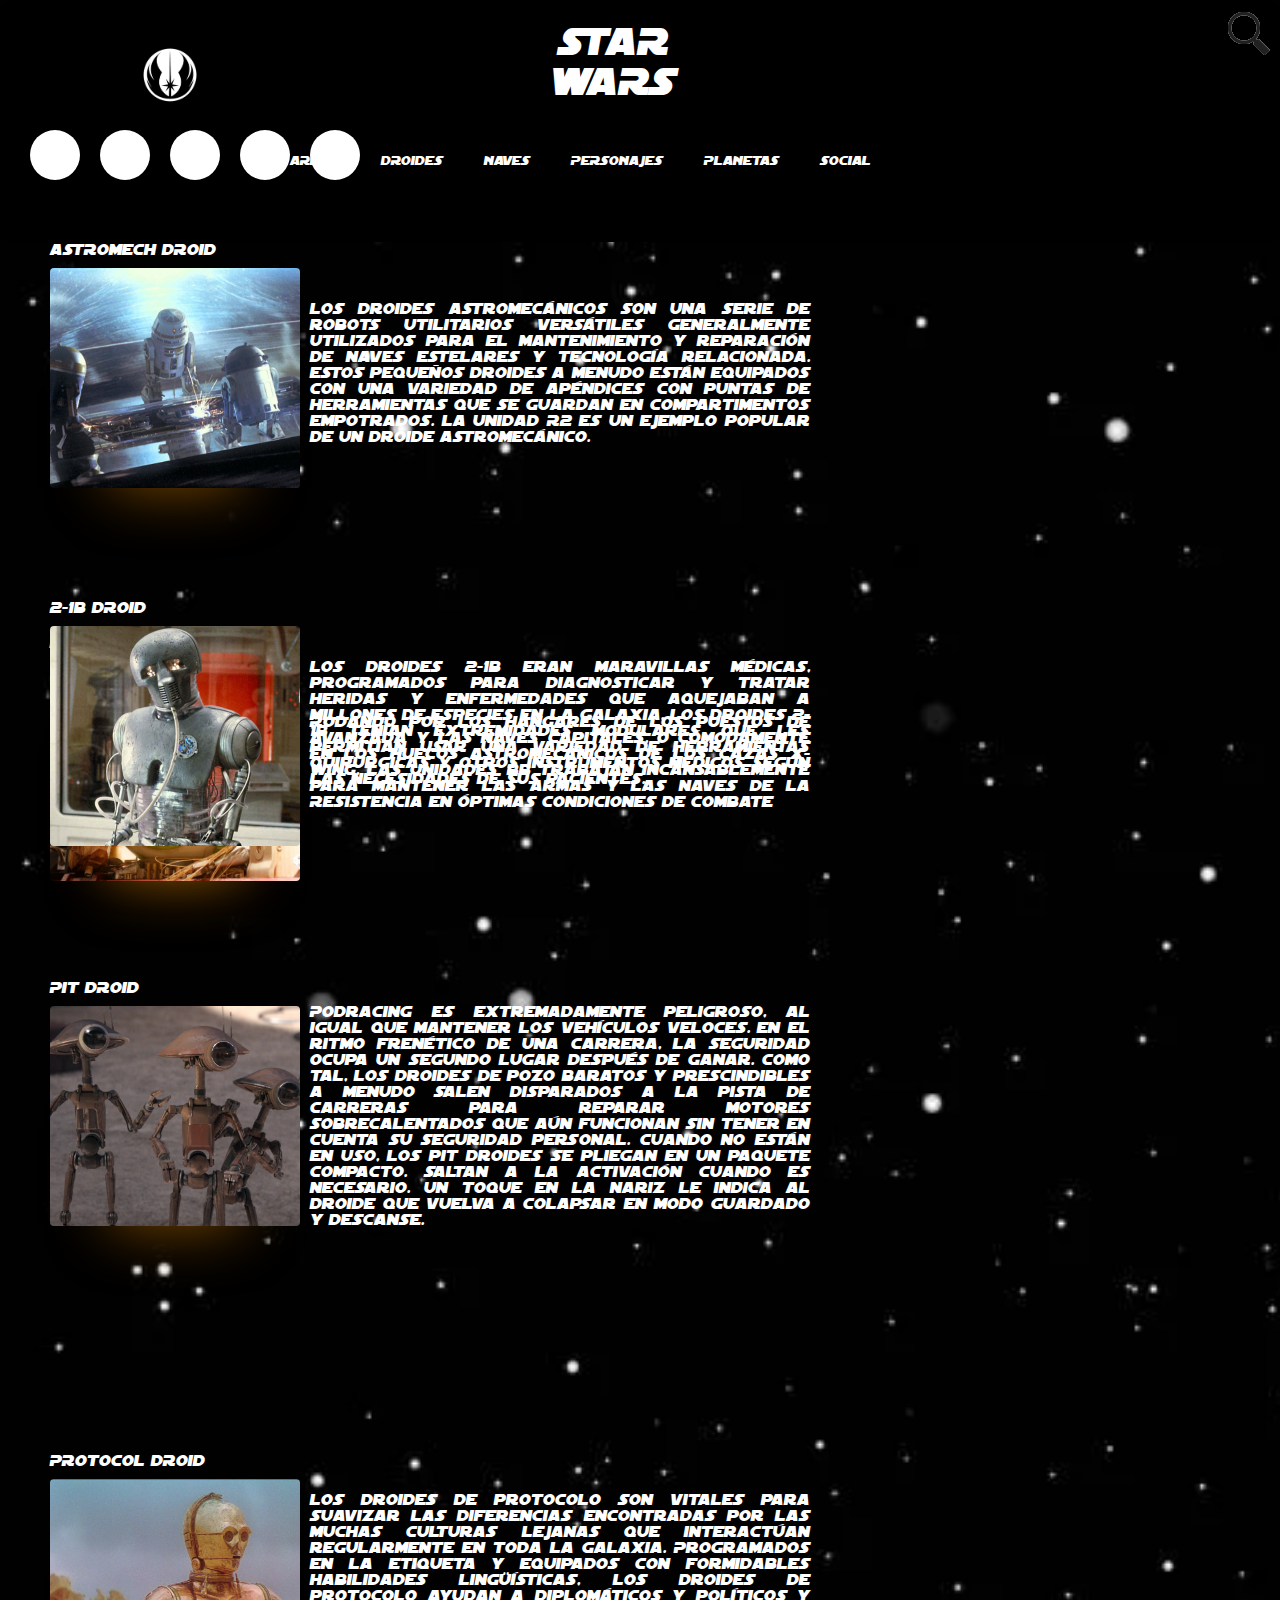
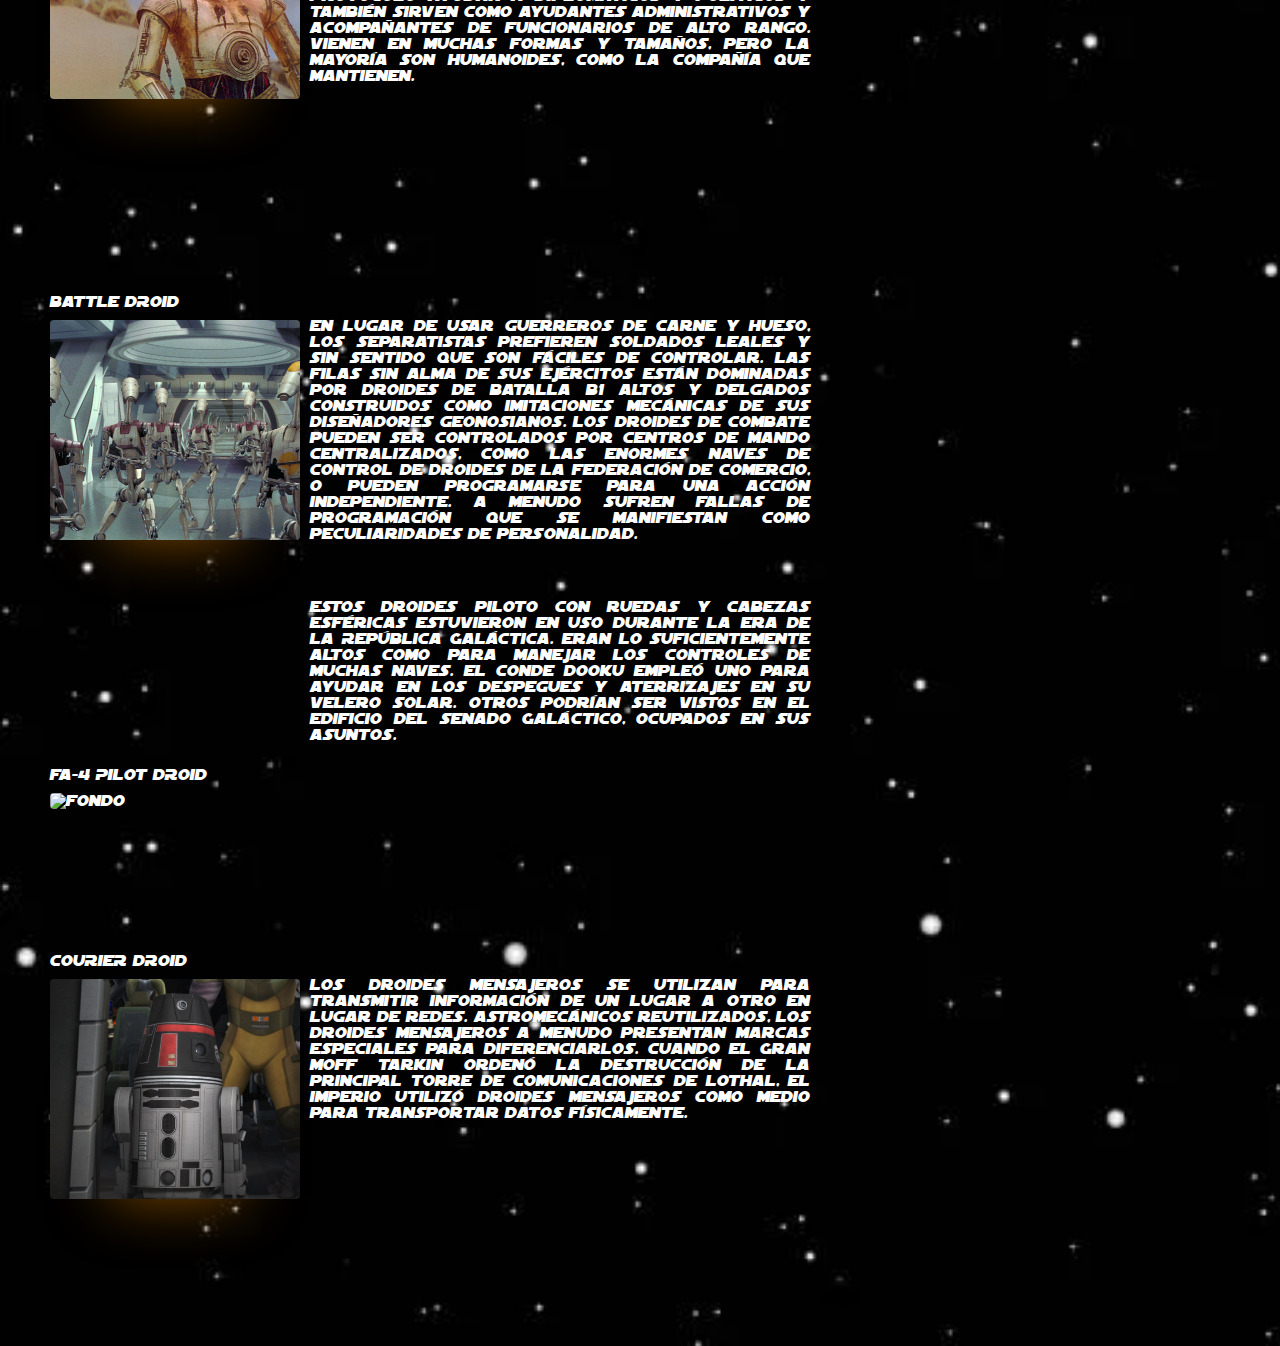
==== pages/droides.html @ 2b45bfe1 "pagina terminada" ====
<!DOCTYPE html>
<html lang="en">

<head>
  <meta charset="UTF-8" />
  <meta http-equiv="X-UA-Compatible" content="IE=edge" />
  <meta name="viewport" content="width=device-width, initial-scale=1.0" />
  <link rel="stylesheet" href="../style/droides.css" />
  <link rel="shortcut icon"
    href="https://abs.twimg.com/hashflags/DisneyPlus_MandalorianS3_Grogu_2023_NEW/DisneyPlus_MandalorianS3_Grogu_2023_NEW.png">
  <link rel="stylesheet" href="https://cdnjs.cloudflare.com/ajax/libs/animate.css/4.1.1/animate.min.css" />
  <link href='https://unpkg.com/boxicons@2.1.4/css/boxicons.min.css' rel='stylesheet'>
  <link rel="stylesheet" href="https://use.fontawesome.com/releases/v5.8.1/css/all.css"
    integrity="sha384-50oBUHEmvpQ+1lW4y57PTFmhCaXp0ML5d60M1M7uH2+nqUivzIebhndOJK28anvf" crossorigin="anonymous">
  <title>Principal</title>
  <script src="../js/buscador.js"></script>
</head>

<body class="bodymain_index">
  <!--CONTENEDOR PRINCIPAL NAV-->
  <div id="background_nav">
    <nav>
      <!--LOGO IZQUIERDA-->
      <a href="../pages/planetas.html" target="_blank">
        <label class="logo">
          <div id="logoimg"></div>
        </label></a>
      <!--DIV FIXED DEL NAV PRINCIPAL-->
      <div>
        <!--TITULO SW-->
        <label>
          <a href="../index.html">
            <h1 class="animate__animated animate__fadeIn h1titunav">
              <p class="cursor_hand">STAR</p>
              <p>WARS</p>
            </h1>
          </a>
        </label>
        <!--ICONOS SUPERIORES IZQUIERDA-->
        <label class="logo">
          <span class="wrapper">
            <a href="https://www.facebook.com/starwars.es/" target="_blank" rel="noopener noreferrer">
               <span class="icon facebook">
              <span class="tooltip">Facebook</span>
              <span><i class="fab fa-facebook-f"></i></span>
            </span>
          </a>
          <a href="https://twitter.com/starwars" target="_blank" rel="noopener noreferrer">
            <span class="icon twitter">
              <span class="tooltip">Twitter</span>
              <span><i class="fab fa-twitter"></i></span>
            </span>
          </a>
          <a href="https://www.instagram.com/starwars/?hl=es" target="_blank" rel="noopener noreferrer">
             <span class="icon instagram">
              <span class="tooltip">Instagram</span>
              <span><i class="fab fa-instagram"></i></span>
            </span>
          </a>
          <a href="https://github.com/lojnoe/EntornosWeb.git" target="_blank" rel="noopener noreferrer">
            <span class="icon github">
              <span class="tooltip">Github</span>
              <span><i class="fab fa-github"></i></span>
            </span>
          </a>
          <a href="https://www.youtube.com/@StarWarsEspana" target="_blank" rel="noopener noreferrer">
            <span class="icon youtube">
              <span class="tooltip">Youtube</span>
              <span><i class="fab fa-youtube"></i></span>
            </span>
          </a>
          </span>
        </label>
        <label>
          <!--buscador-->
          <div id="wrap">
            <form action="" autocomplete="on">
              <input id="search" name="search" type="text" placeholder="Buscar"><input id="search_submit"
                value="Rechercher" type="submit">
            </form>
          </div>
        </label>
        <!--ELEMENTOS DEL NAV-->
        <ul class=" navicons">
          <li><a href="armas.html">ARMAS</a></li>
          <li><a href="droides.html">DROIDES</a></li>
          <li><a href="naves.html">NAVES</a></li>
          <li><a href="personajes.html">PERSONAJES</a></li>
          <li><a href="planetas.html">PLANETAS</a></li>
          <li><a href="social.html">SOCIAL</a></li>
        </ul>
      </div>
    </nav>
  </div>
  <!--CARRUSEL DEL MAIN-->
  <main class="maincontainer">
    <div class="containerdroid1">
      <article class="articledroides">
        <h2 class="titulodroid">ASTROMECH DROID</h2>
        <div class="imagendroid">
          <img class="tamañoimagen" src="../img/astromechdroid.jpeg" alt="fondo">
          <img class="tamañoimagentransicion" src="../img/astro.png" alt="transicion">
        </div>
        <span class="textodroid">Los droides astromecánicos son una serie de robots utilitarios versátiles 
          generalmente utilizados para el mantenimiento y reparación de naves estelares y tecnología relacionada. 
          Estos pequeños droides a menudo están equipados con una variedad de apéndices con puntas de herramientas que 
          se guardan en compartimentos empotrados. La unidad R2 es un ejemplo popular de un droide astromecánico.</span>
      </article>
    </div>
    <div class="containerdroid2">
      <article class="articledroides">
        <h2 class="titulodroid">BB UNIT</h2>
        <div class="imagendroid">
          <img class="tamañoimagen" src="../img/bb.jpg" alt="fondo">
          <img class="tamañoimagen" src="../img/BB8.png" alt="transicion">
        </div>
        <span class="textodroid2">Rodando por los hangares de los puestos de avanzada y las naves capitales, o cómodamente 
          en los huecos astromecánicos de los cazas X-wing, las unidades BB trabajan incansablemente para mantener las armas 
          y las naves de la Resistencia en óptimas condiciones de combate</span>
      </article>
    </div>
    <div class="containerdroid2">
      <article class="articledroides">
        <h2 class="titulodroid">PIT DROID</h2>
        <div class="imagendroid">
          <img class="tamañoimagen" src="../img/pitDroid.jpeg" alt="fondo">
          <img class="tamañoimagen" src="../img/Pit_Droid.png" alt="transicion">
        </div>
        <span class="textodroid3">
          Podracing es extremadamente peligroso, al igual que mantener los vehículos veloces. En el ritmo frenético de una carrera,
          la seguridad ocupa un segundo lugar después de ganar. Como tal, los droides de pozo baratos y prescindibles a menudo salen
          disparados a la pista de carreras para reparar motores sobrecalentados que aún funcionan sin tener en cuenta su seguridad personal.
          Cuando no están en uso, los pit droides se pliegan en un paquete compacto. Saltan a la activación cuando es necesario. Un toque 
          en la nariz le indica al droide que vuelva a colapsar en modo guardado y descanse.</span>
      </article>
    </div>
    <div class="containerdroid1">
      <article class="articledroides">
        <h2 class="titulodroid">PROTOCOL DROID</h2>
        <div class="imagendroid">
          <img class="tamañoimagen" src="../img/protocol.jpeg" alt="fondo">
          <img class="tamañoimagen" src="../img/protocol.png" alt="transicion">
        </div>
        <span class="textodroid4">
          Los droides de protocolo son vitales para suavizar las diferencias encontradas por las muchas culturas lejanas que interactúan regularmente 
          en toda la galaxia. Programados en la etiqueta y equipados con formidables habilidades lingüísticas, los droides de protocolo ayudan a diplomáticos
           y políticos y también sirven como ayudantes administrativos y acompañantes de funcionarios de alto rango. Vienen en muchas formas y tamaños, pero 
           la mayoría son humanoides, como la compañía que mantienen.</span>
      </article>
    </div>
    
    <div class="containerdroid2">
      <article class="articledroides">
        <h2 class="titulodroid">BATTLE DROID</h2>
        <div class="imagendroid">
          <img class="tamañoimagen" src="../img/battledroid.jpeg" alt="fondo">
          <img class="tamañoimagen" src="../img/Battle_Droid.webp" alt="transicion">
        </div>
        <span class="textodroid3">
          En lugar de usar guerreros de carne y hueso, los Separatistas prefieren soldados leales y sin sentido que son fáciles de controlar. 
          Las filas sin alma de sus ejércitos están dominadas por droides de batalla B1 altos y delgados construidos como imitaciones mecánicas
          de sus diseñadores geonosianos. Los droides de combate pueden ser controlados por centros de mando centralizados, como las enormes naves
          de control de droides de la Federación de Comercio, o pueden programarse para una acción independiente. A menudo sufren fallas de programación
          que se manifiestan como peculiaridades de personalidad.</span>
      </article>
    </div>
    <div class="containerdroid11">
      <article class="articledroides">
        <h2 class="titulodroid">2-1B DROID</h2>
        <div class="imagendroid">
          <img class="tamañoimagen" src="../img/droid.jpeg" alt="fondo">
          <img class="tamañoimagen" src="../img/21BSurgicalDroid-SithSnapshot.webp" alt="transicion">
        </div>
        <span class="textodroid">
          Los droides 2-1B eran maravillas médicas, programados para diagnosticar y tratar heridas y enfermedades 
          que aquejaban a millones de especies en la galaxia. Los droides 2-1B tenían extremidades modulares que les 
          permitían usar una variedad de herramientas quirúrgicas y otros instrumentos médicos según las necesidades de sus pacientes..</span>
      </article>
    </div>
    <div class="containerdroid1">
      <article class="articledroides">
        <h2 class="titulodroid">FA-4 PILOT DROID</h2>
        <div class="imagendroid">
          <img class="tamañoimagen" src="../img/fa-4-pilot-droid_b24e3456.jpeg" alt="fondo">
          <img class="tamañoimagen" src="../img/FA4PilotDroid-NEGTD.webp" alt="transicion">
        </div>
        <span class="textodroid4">
          Estos droides piloto con ruedas y cabezas esféricas estuvieron en uso durante la era de la República Galáctica. Eran lo suficientemente
           altos como para manejar los controles de muchas naves. El conde Dooku empleó uno para ayudar en los despegues y aterrizajes en su velero
            solar. Otros podrían ser vistos en el edificio del Senado Galáctico, ocupados en sus asuntos.</span>
      </article>
    </div>

    <div class="containerdroid2">
      <article class="articledroides">
        <h2 class="titulodroid">COURIER DROID</h2>
        <div class="imagendroid">
          <img class="tamañoimagen" src="../img/image_416c6dc3.jpeg" alt="fondo">
          <img class="tamañoimagen" src="../img/Battle_Droid.webp" alt="transicion">
        </div>
        <span class="textodroid3">
          Los droides mensajeros se utilizan para transmitir información de un lugar a otro en lugar de redes. Astromecánicos reutilizados, 
          los droides mensajeros a menudo presentan marcas especiales para diferenciarlos. Cuando el Gran Moff Tarkin ordenó la destrucción 
          de la principal torre de comunicaciones de Lothal, el Imperio utilizó droides mensajeros como medio para transportar datos físicamente.</span>
      </article>
    </div>

  </main>

</body>

</html>
---- style/droides.css ----
* {
    cursor: url('../img/cursor.cur'), auto;
    vertical-align: baseline;
    font-weight: inherit;
    font-family: inherit;
    font-style: inherit;
    font-size: 100%;
    border: 0 none;
    outline: 0;
    padding: 0;
    margin: 0;
    text-decoration: none;
    list-style: none;
    box-sizing: border-box;

}

@font-face {

    font-family: 'STAR WARS';

    src: url("../Fonts/SF\ Distant\ Galaxy\ Outline.ttf");

}

@font-face {

    font-family: 'STAR WARS2';

    src: url("../Fonts/SF\ Distant\ Galaxy\ Italic.ttf");

}

@font-face {

    font-family: 'STAR WARS3';

    src: url("../Fonts/SF\ Distant\ Galaxy\ Symbols\ Italic.ttf");

}

body {
    background-image: url(../img/Sky-night-rotation-space-background.jpg);
    background-repeat: no-repeat;
    background-size: cover;

}

/*titulo index*/
.h1titu {
    font-family: 'STAR WARS';
    color: rgb(220, 184, 1);
    font-size: 150px;
    text-align: center;
    margin-top: 199px;
}

h1:hover {
    transition: all;
    color: rgb(197, 8, 8);
    text-decoration: none;
    transition-duration: .8s;
    -webkit-transition-duration: .8s;
    letter-spacing: 30px;

    /*PRUEBA PARA FONDO DETRAS DE LETRAS HOVER*/
    /* background-image: url("../img/maul.jpg");
    background-repeat: no-repeat;
    width: auto;*/
}

.introduccion_index {
    color: rgb(220, 184, 1);
    text-align: center;
    margin-left: 355px;
    font-family: 'STAR WARS2';
}

.introduccion_index:hover {
    color: rgb(197, 8, 8);
    transition-duration: .8s;
    transition: all;
    -webkit-transition-duration: .8s;
}

/*titulo index, se ha quitado la barra que genera un link*/
a {
    text-decoration: none;
}

/*titulo index margenes*/
p {
    margin: auto;
}

/*contenedor index*/
.container {
    margin: auto;
    max-width: 1200px;
}

/*articulos de planetas*/
.h1titupla {
    font-family: 'STAR WARS2';
    color: rgb(220, 184, 1);
    font-size: 100px;
    text-align: center;
    margin-top: 100px;
}

article {
    position: relative;
    width: 250px;
    transition: all .3s ease;
}

article img:first-child {
    box-shadow: 0 60px 60px -60px rgba(255, 149, 0, 0.5);
    border-radius: 4px;
    object-fit: cover;
    width: 100%;
}

article img:last-child {
    position: absolute;
    width: 200px;
    bottom: 0;
    left: 0;
    right: 0;
    margin: auto;
    transform: translateY(25%);
    transition: .3s ease;
    opacity: 0;
}

article:hover {
    transform: perspective(250px) rotateX(10deg) translateY(-5%) translateZ(0);
}

article::before {
    content: '';
    position: absolute;
    bottom: 0;
    height: 100%;
    width: 100%;
    background-image:
        linear-gradient(to bottom, transparent 10%,
            rgba(0, 0, 0, 0.5) 50%,
            rgba(0, 0, 0, 0)95%);
    opacity: 0;
    transition: all .3s ease;
}

article:hover::before {
    opacity: 1;
}

article:hover img:last-child {
    opacity: 1;
    transform: translateY(10%);
}

h4 {
    color: rgb(220, 184, 1);
    font-family: 'STAR WARS2';
    margin-left: 60px;
    letter-spacing: 2px;
}

.galacticletter {
    font-family: 'STAR WARS3';
    margin: auto 42px auto;
    color: crimson;
}

ul {
    color: rgb(220, 184, 1);
    font-family: 'STAR WARS2';
    font-size: 90%;
}

/*NAVBAR*/

#background_nav {
    display: block;
    text-align: center;
    background-color: #000000;
    border-radius: 12px;
    color: #d37a05;
    padding: 70px ;
    margin: auto;
    width: auto;
}

.h1titunav {
    font-family: 'STAR WARS2';
    color: rgb(255, 255, 255);
    font-size: 40px;
    margin: auto;
    position: absolute;
    top: -110px;
    left: -90px;
    display: block;
}

.h1titunav:hover {
    color: rgb(121, 28, 184);
    letter-spacing: 0px;
}

span>img {
    width: auto;
    height: auto;
}

.bodymain_index {
    font-family: 'STAR WARS2'
}

.navicons {
    background: #000000;
    height: 40px;
    width: auto;
    display: block;
}

/*logo*/
label.logo {
    position: absolute;
    left: 20px;
    top: 200px;
}

.cursor_hand {
    cursor: pointer;
}

#logoimg {
    background-image: url("../img/jedilogo.png");
    background-repeat: no-repeat;
    background-position: center;
    background-size: contain;
    height: 70px;
    width: 60px;
    position: absolute;
    top: -160px;
    left: 120px;
    display: block;
}

nav ul {
    margin-top: 62px;
    margin-right: 120px;
    cursor: pointer;

}

nav ul li {
    display: inline-block;
    line-height: 80px;
    margin: 0 5px;
    cursor: pointer;
}

nav ul li a {
    color: white;
    font-size: 13px;
    padding: 7px 13px;
    border-radius: 3px;
    cursor: pointer;
    position: relative;
    top: -12px
}

a.active,
a:hover {
    background-color: #ffffff;
    transition: .5s;
    color: #000000;
}

/*PROPIEDADES DE ICONOS SUPERIORES NAV*/

@import url("https://fonts.googleapis.com/css2?family=Poppins&display=swap");

* {
    margin: 0;
    padding: 0;
    box-sizing: border-box;
}

*:focus,
*:active {
    outline: none !important;
    -webkit-tap-highlight-color: transparent;
}

.wrapper {
    display: inline-flex;
    list-style: none;
}

.wrapper .icon {
    position: relative;
    top: -80px;
    background: #ffffff;
    border-radius: 50%;
    padding: 15px;
    margin: 10px;
    width: 50px;
    height: 50px;
    font-size: 18px;
    display: flex;
    justify-content: center;
    align-items: center;
    flex-direction: column;
    box-shadow: 0 10px 10px rgba(0, 0, 0, 0.1);
    cursor: pointer;
    transition: all 0.2s cubic-bezier(0.68, -0.55, 0.265, 1.55);
}

.wrapper .tooltip {
    position: absolute;
    top: 100px;
    font-size: 14px;
    background: #ffffff;
    color: #ffffff;
    padding: 5px 8px;
    border-radius: 5px;
    box-shadow: 0 10px 10px rgba(0, 0, 0, 0.1);
    opacity: 0;
    pointer-events: none;
    transition: all 0.3s cubic-bezier(0.68, -0.55, 0.265, 1.55);
}

.wrapper .tooltip::before {
    position: absolute;
    content: "";
    height: 8px;
    width: 8px;
    background: #ffffff;
    bottom: -3px;
    left: 50%;
    transform: translate(-50%) rotate(45deg);
    transition: all 0.3s cubic-bezier(0.68, -0.55, 0.265, 1.55);
}

.wrapper .icon:hover .tooltip {
    top: -45px;
    opacity: 1;
    visibility: visible;
    pointer-events: auto;
}

.wrapper .icon:hover span,
.wrapper .icon:hover .tooltip {
    text-shadow: 0px -1px 0px rgba(0, 0, 0, 0.1);
}

.wrapper .facebook:hover,
.wrapper .facebook:hover .tooltip,
.wrapper .facebook:hover .tooltip::before {
    background: #1877f2;
    color: #ffffff;
}

.wrapper .twitter:hover,
.wrapper .twitter:hover .tooltip,
.wrapper .twitter:hover .tooltip::before {
    background: #1da1f2;
    color: #ffffff;
}

.wrapper .instagram:hover,
.wrapper .instagram:hover .tooltip,
.wrapper .instagram:hover .tooltip::before {
    background: #e4405f;
    color: #ffffff;
}

.wrapper .github:hover,
.wrapper .github:hover .tooltip,
.wrapper .github:hover .tooltip::before {
    background: #333333;
    color: #ffffff;
}

.wrapper .youtube:hover,
.wrapper .youtube:hover .tooltip,
.wrapper .youtube:hover .tooltip::before {
    background: #cd201f;
    color: #ffffff;
}

/*esto alinea el titulo con los elementos del nav*/
div>label {
    position: absolute;
    top:auto;
    bottom: auto;
    left: auto;
    right: auto;

}

/*BUSCADOR*/
@import url("https://fonts.googleapis.com/css?family=Lato:100,300,400,700");
@import url("https://raw.github.com/FortAwesome/Font-Awesome/master/docs/assets/css/font-awesome.min.css");


#wrap {
    display: inline-block;
    position: absolute;
    left: 1000px;
    top: -120px;
    height: 60px;
    padding: 0;
}

input[type="text"] {
    height: 60px;
    font-size: 20px;
    display: inline-block;
    font-family: "Lato";
    font-weight: 100;
    border: none;
    outline: none;
    color: #ffffff;
    padding: 3px;
    padding-right: 60px;
    width: 0px;
    position: fixed;
    top: 0;
    right: 0;
    background: none;
    z-index: 3;
    transition: width .4s cubic-bezier(0.000, 0.795, 0.000, 1.000);
    cursor: pointer;
}

input[type="text"]:focus:hover {
    border-bottom: 1px solid #BBB;
}

input[type="text"]:focus {
    width: 400px;
    z-index: 1;
    border-bottom: 1px solid #BBB;
    cursor: text;
}

input[type="submit"] {
    height: 67px;
    width: 63px;
    display: inline-flex;
    color: red;
    background: url("[data-uri]") center center no-repeat;
    text-indent: -10000px;
    border: none;
    position: fixed;
    top: 0;
    right: 0;
    z-index: 2;
    cursor: pointer;
    opacity: 0.4;
    cursor: pointer;
    transition: opacity 0.4s ease;
}

input[type="submit"]:hover {
    opacity: 0.8;
  }
  
  /*--------------------------*/
  /*----- propiedades de tamaño -----*/
  /*--------------------------*/
  
  @media (max-width: 92px) {
      label.logo {
          padding-left: 10px;
      }
  
      nav ul li a {
          font-size: 11px;
      }
  }
  
  @media (max-width: 85px) {
      .checkbtn {
          display: block;
      }
  
      ul {
          position: fixed;
          width: 100%;
          height: 100vh;
          top: 80px;
          left: -100%;
          top: 80px;
          transition: all .5s;
          text-align: center;
          background-color: #2c3e50;
      }
  
      nav ul li {
          display: block;
          margin: 50px 0;
          line-height: 30px;
      }
  
      nav ul li a {
          font-size: 20px;
      }
  
      a:hover,
      a.active {
          background: none;
          color: #0082e6;
      }
  
      #check:checked~ul {
          left: 0;
      }
  }

  /*MAIN*/
  
  .maincontainer{
    width: auto;
    height: auto;
    display: block;
    margin: auto;
  }
  .carousel {
    display: block;
    position: relative;
    box-shadow: 0px 1px 6px rgba(0, 0, 0, 0.64);
    margin-top: 26px;
    
  }
  
  
  .carousel-inner {
    display: block;
    position: absolute;
    left: 15%;
    overflow: hidden;
    width: auto;
    border: 1px solid rgb(255, 255, 255);
    box-shadow: 12px 12px 12px rgba(255, 255, 255, 0.363);
  }
  
  .carousel-open:checked + .carousel-item {
    position: static;
    opacity: 100;
  }
  
  .carousel-item {
    position: absolute;
    opacity: 0;
    -webkit-transition: opacity 0.6s ease-out;
    transition: opacity 0.6s ease-out;
  }
  
  .carousel-item img {
    display: block;
    height: auto;
    max-width: 100%;
  }
  
  .carousel-control {
    background: rgba(0, 0, 0, 0.28);
    border-radius: 50%;
    color: #fff;
    cursor: pointer;
    display: none;
    font-size: 40px;
    height: 40px;
    line-height: 35px;
    position: absolute;
    top: 50%;
    -webkit-transform: translate(0, -50%);
    cursor: pointer;
    -ms-transform: translate(0, -50%);
    transform: translate(0, -50%);
    text-align: center;
    width: 40px;
    z-index: 10;
  }
  
  .carousel-control.prev {
    left: 2%;
  }
  
  .carousel-control.next {
    right: 2%;
  }
  
  .carousel-control:hover {
    background: rgba(0, 0, 0, 0.8);
    color: #aaaaaa;
  }
  
  #carousel-1:checked ~ .control-1,
  #carousel-2:checked ~ .control-2,
  #carousel-3:checked ~ .control-3 {
    display: block;
  }
  
  .carousel-indicators {
    list-style: none;
    margin: 0;
    padding: 0;
    position: absolute;
    bottom: 2%;
    left: 0;
    right: 0;
    text-align: center;
    z-index: 10;
  }
  
  .carousel-indicators li {
    display: inline-block;
    margin: 0 5px;
  }
  
  .carousel-bullet {
    color: #fff;
    cursor: pointer;
    display: block;
    font-size: 35px;
  }
  
  .carousel-bullet:hover {
    color: #aaaaaa;
  }
  
  #carousel-1:checked
    ~ .control-1
    ~ .carousel-indicators
    li:nth-child(1)
    .carousel-bullet,
  #carousel-2:checked
    ~ .control-2
    ~ .carousel-indicators
    li:nth-child(2)
    .carousel-bullet,
  #carousel-3:checked
    ~ .control-3
    ~ .carousel-indicators
    li:nth-child(3)
    .carousel-bullet {
    color: #428bca;
  }
  
  #title {
    width: 100%;
    position: absolute;
    padding: 0px;
    margin: 0px auto;
    text-align: center;
    font-size: 27px;
    color: rgba(255, 255, 255, 1);
    font-family: "Open Sans", sans-serif;
    z-index: 9999;
    text-shadow: 0px 1px 2px rgba(0, 0, 0, 0.33),
      -1px 0px 2px rgba(255, 255, 255, 0);
  }
  


/*ANIMACIONES DE ANIMACSS*/
.my-element {
    display: inline-block;
    animation: fade;
    /* referring directly to the animation's @keyframe declaration */
    animation-duration: 5s;
    /* don't forget to set a duration! */
}

.animate__animated.animate__fadeIn {
    --animate-duration: 5s;
}

/* This changes all the animations globally */
:root {
    --animate-duration: 800ms;
    --animate-delay: 0.9s;
}
.containerdroid1{
    margin-left:50px;
    margin-right:100px;
    width: 600px;
    color:white;
    float:left;
    text-align: left;
}
.containerdroid1{
    margin-left:50px;
    margin-right:200px;
    width: 600px;
    color:white;
    float:left;
    text-align: left;
}
.containerdroid11{
    position: absolute;
    top:600px;
    margin-left:50px;
    margin-right:200px;
    width: 600px;
    color:white;
    float:left;
    text-align: left;

}
.containerdroid2{
    margin-left:50px;
    margin-right:200px;
    width: 600px;
    color:white;
    float:left;
    text-align: left;
}

.tamañoimagen{
    width: 250px;
    height: 220px;
}

.textodroid{
    position: relative;
    top: -190px;
    right:-260px;
    display: block;
    width: 500px;
    text-align:justify;
}
.textodroid2{
    position: relative;
    top: -170px;
    right:-260px;
    display: block;
    width: 500px;
    text-align:justify;
}
.textodroid3{
    position: relative;
    top: -225px;
    right:-260px;
    display: block;
    width: 500px;
    text-align:justify;
}
.textodroid4{
    position: relative;
    top: -210px;
    right:-260px;
    display: block;
    width: 500px;
    text-align:justify;
}

.titulodroid{
    margin-bottom: 10px;
}
.imagendroid {
    position: relative;
    width: 250px;
    transition: all .3s ease;
}

.imagendroid img:first-child {
    box-shadow: 0 60px 60px -60px rgba(255, 149, 0, 0.5);
    border-radius: 4px;
    object-fit: cover;
    width: 100%;
}

.imagendroid img:last-child {
    position: absolute;
    width: 200px;
    bottom: 0;
    left: 0;
    right: 0;
    margin: auto;
    transform: translateY(25%);
    transition: .3s ease;
    opacity: 0;
}

.imagendroid:hover {
    transform: perspective(250px) rotateX(10deg) translateY(-5%) translateZ(0);
}

.imagendroid::before {
    content: '';
    position: absolute;
    bottom: 0;
    height: 100%;
    width: 100%;
    background-image:
        linear-gradient(to bottom, transparent 10%,
            rgba(0, 0, 0, 0.5) 50%,
            rgba(0, 0, 0, 0)95%);
    opacity: 0;
    transition: all .3s ease;
}

.imagendroid:hover::before {
    opacity: 1;
}

.imagendroid:hover img:last-child {
    opacity: 1;
    transform: translateY(10%);
}
label>span>a:hover{
    background-color: #00000000;
  }
  article>span:hover{
    color:yellow;
  }
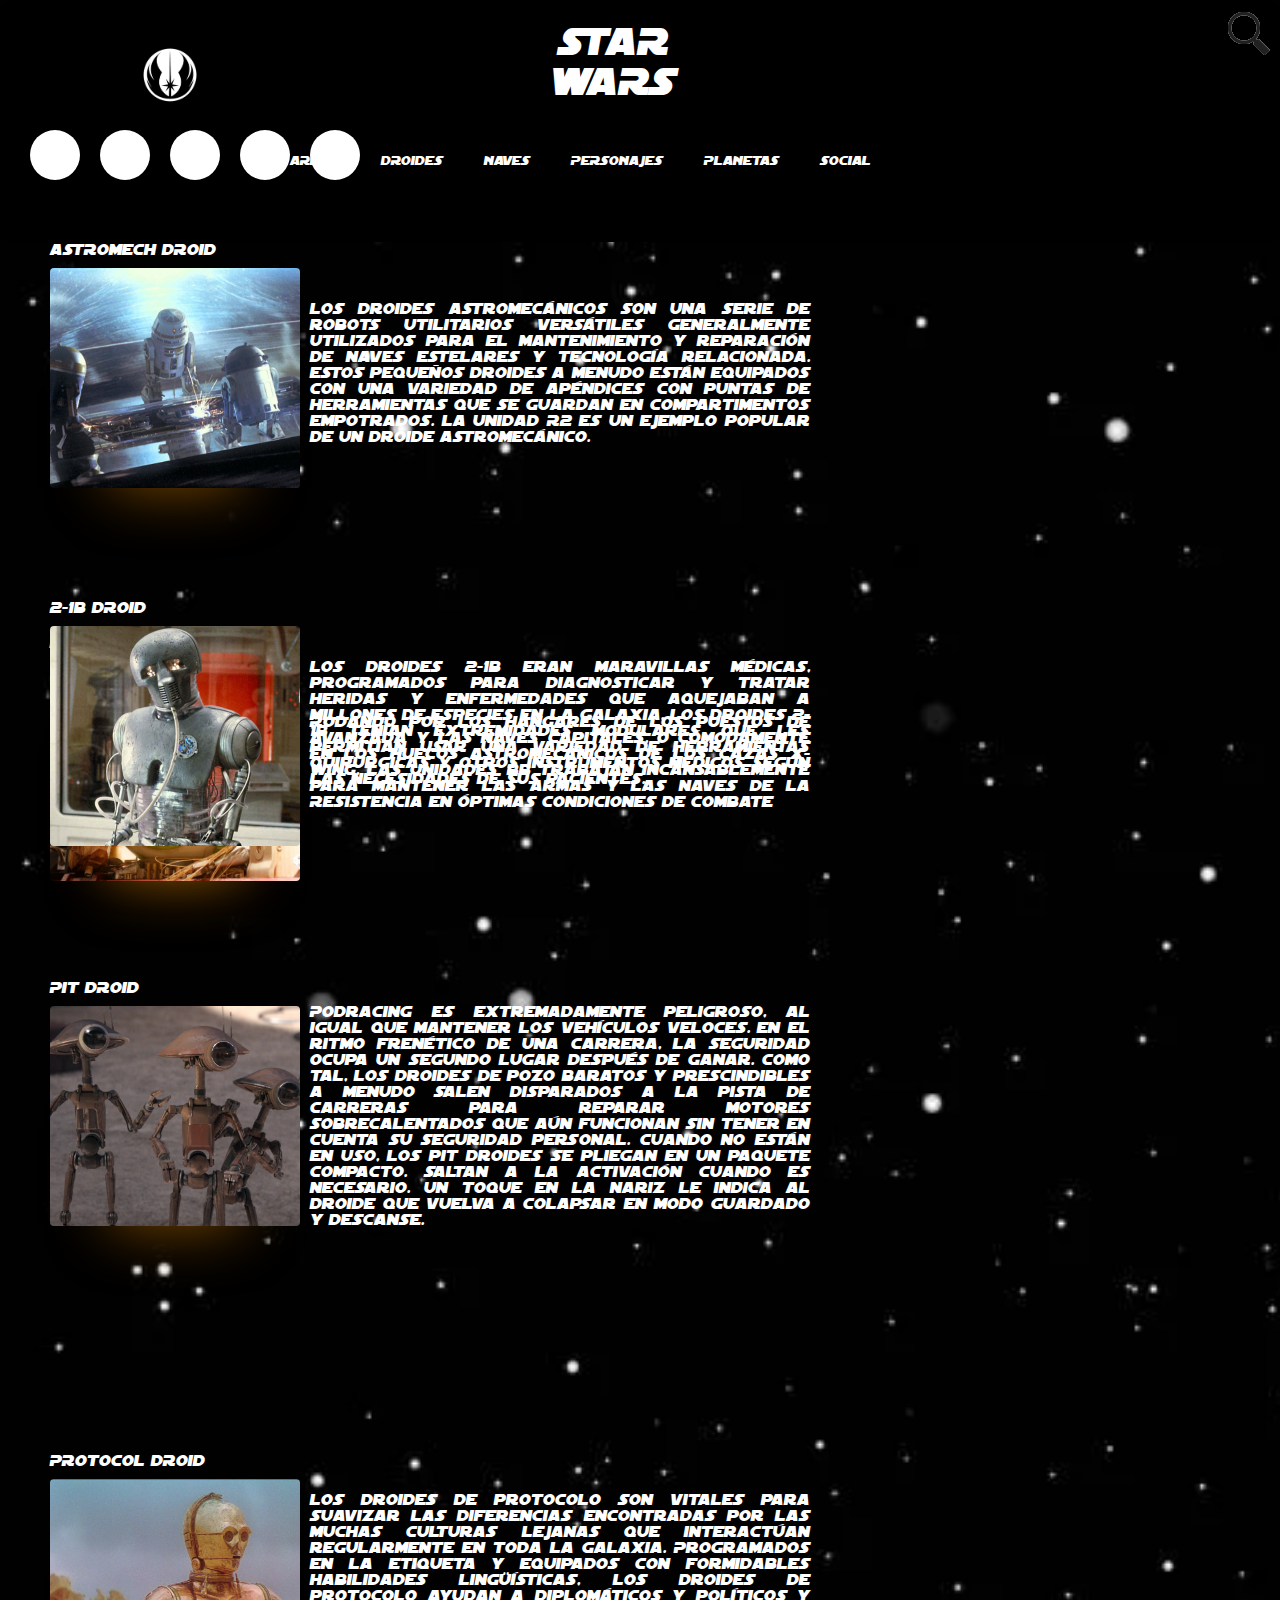
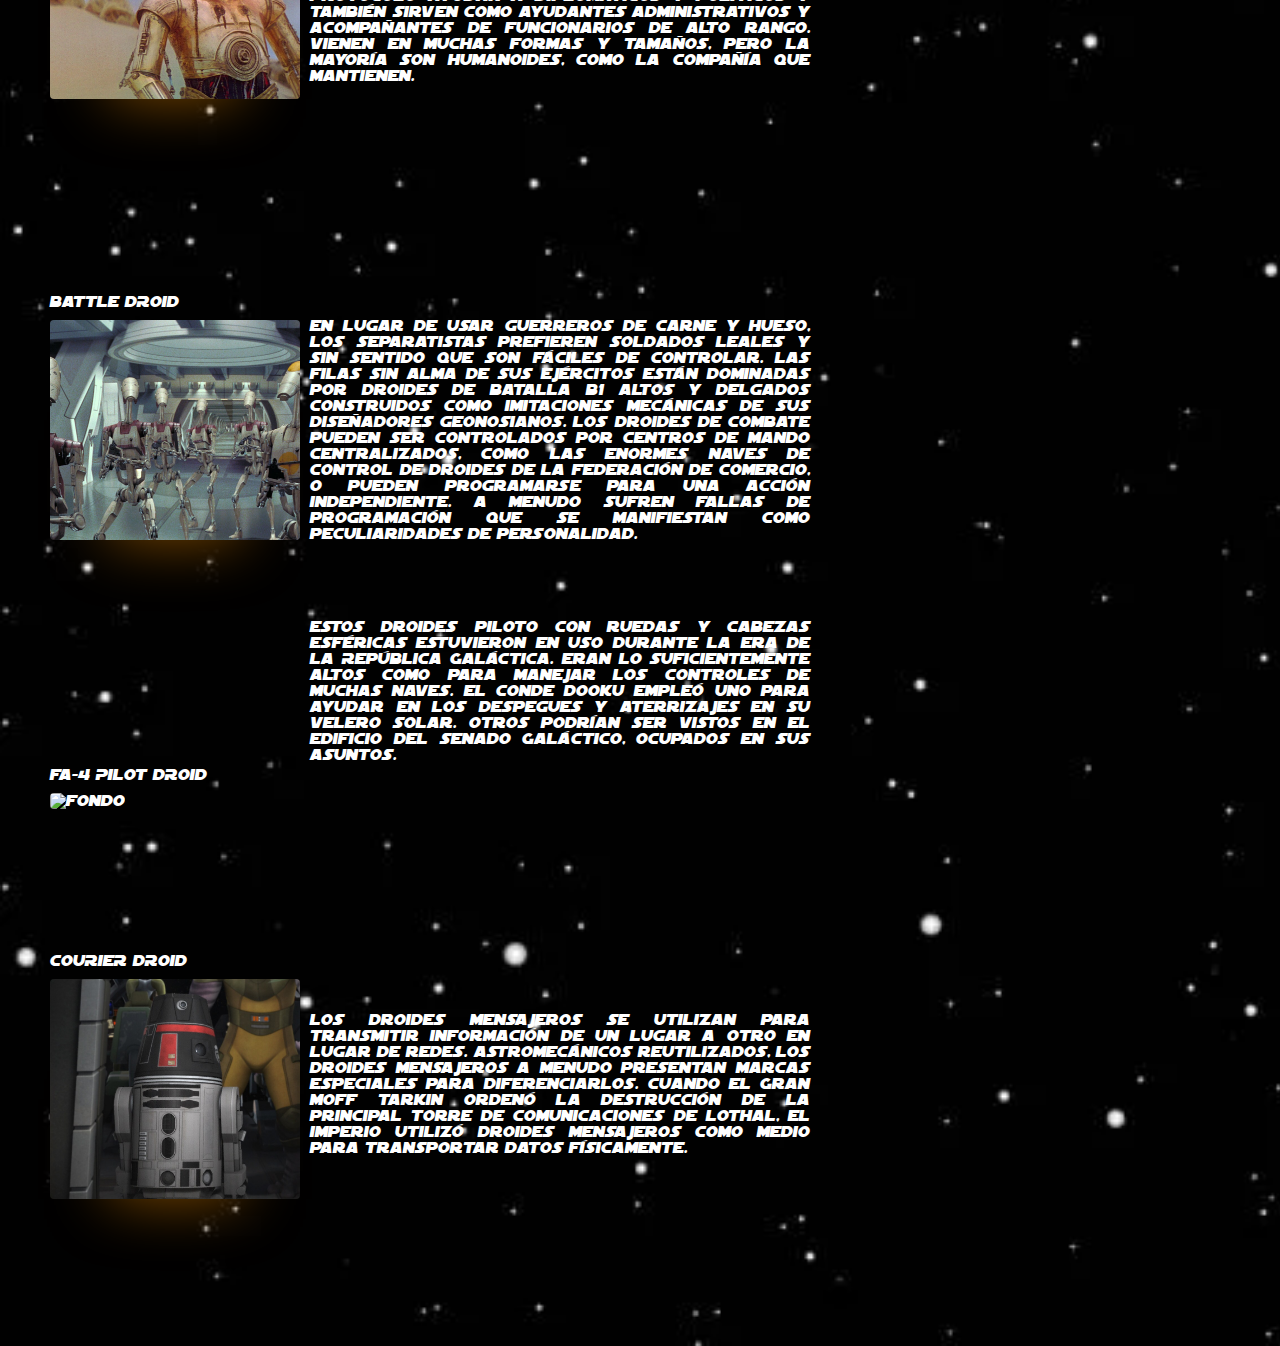
==== commit 7ecdcc66: "html" ====
--- a/pages/droides.html
+++ b/pages/droides.html
@@ -181,10 +181,10 @@
       <article class="articledroides">
         <h2 class="titulodroid">FA-4 PILOT DROID</h2>
         <div class="imagendroid">
-          <img class="tamañoimagen" src="../img/fa-4-pilot-droid_b24e3456.jpeg" alt="fondo">
+          <img class="tamañoimagen" src="../img/fa-4-pilot-droid.jpeg" alt="fondo">
           <img class="tamañoimagen" src="../img/FA4PilotDroid-NEGTD.webp" alt="transicion">
         </div>
-        <span class="textodroid4">
+        <span class="textodroid">
           Estos droides piloto con ruedas y cabezas esféricas estuvieron en uso durante la era de la República Galáctica. Eran lo suficientemente
            altos como para manejar los controles de muchas naves. El conde Dooku empleó uno para ayudar en los despegues y aterrizajes en su velero
             solar. Otros podrían ser vistos en el edificio del Senado Galáctico, ocupados en sus asuntos.</span>
@@ -196,9 +196,9 @@
         <h2 class="titulodroid">COURIER DROID</h2>
         <div class="imagendroid">
           <img class="tamañoimagen" src="../img/image_416c6dc3.jpeg" alt="fondo">
-          <img class="tamañoimagen" src="../img/Battle_Droid.webp" alt="transicion">
-        </div>
-        <span class="textodroid3">
+          <img class="tamañoimagen" src="../img/4830-1611134323-1240537577.webp" alt="transicion">
+        </div>
+        <span class="textodroid">
           Los droides mensajeros se utilizan para transmitir información de un lugar a otro en lugar de redes. Astromecánicos reutilizados, 
           los droides mensajeros a menudo presentan marcas especiales para diferenciarlos. Cuando el Gran Moff Tarkin ordenó la destrucción 
           de la principal torre de comunicaciones de Lothal, el Imperio utilizó droides mensajeros como medio para transportar datos físicamente.</span>
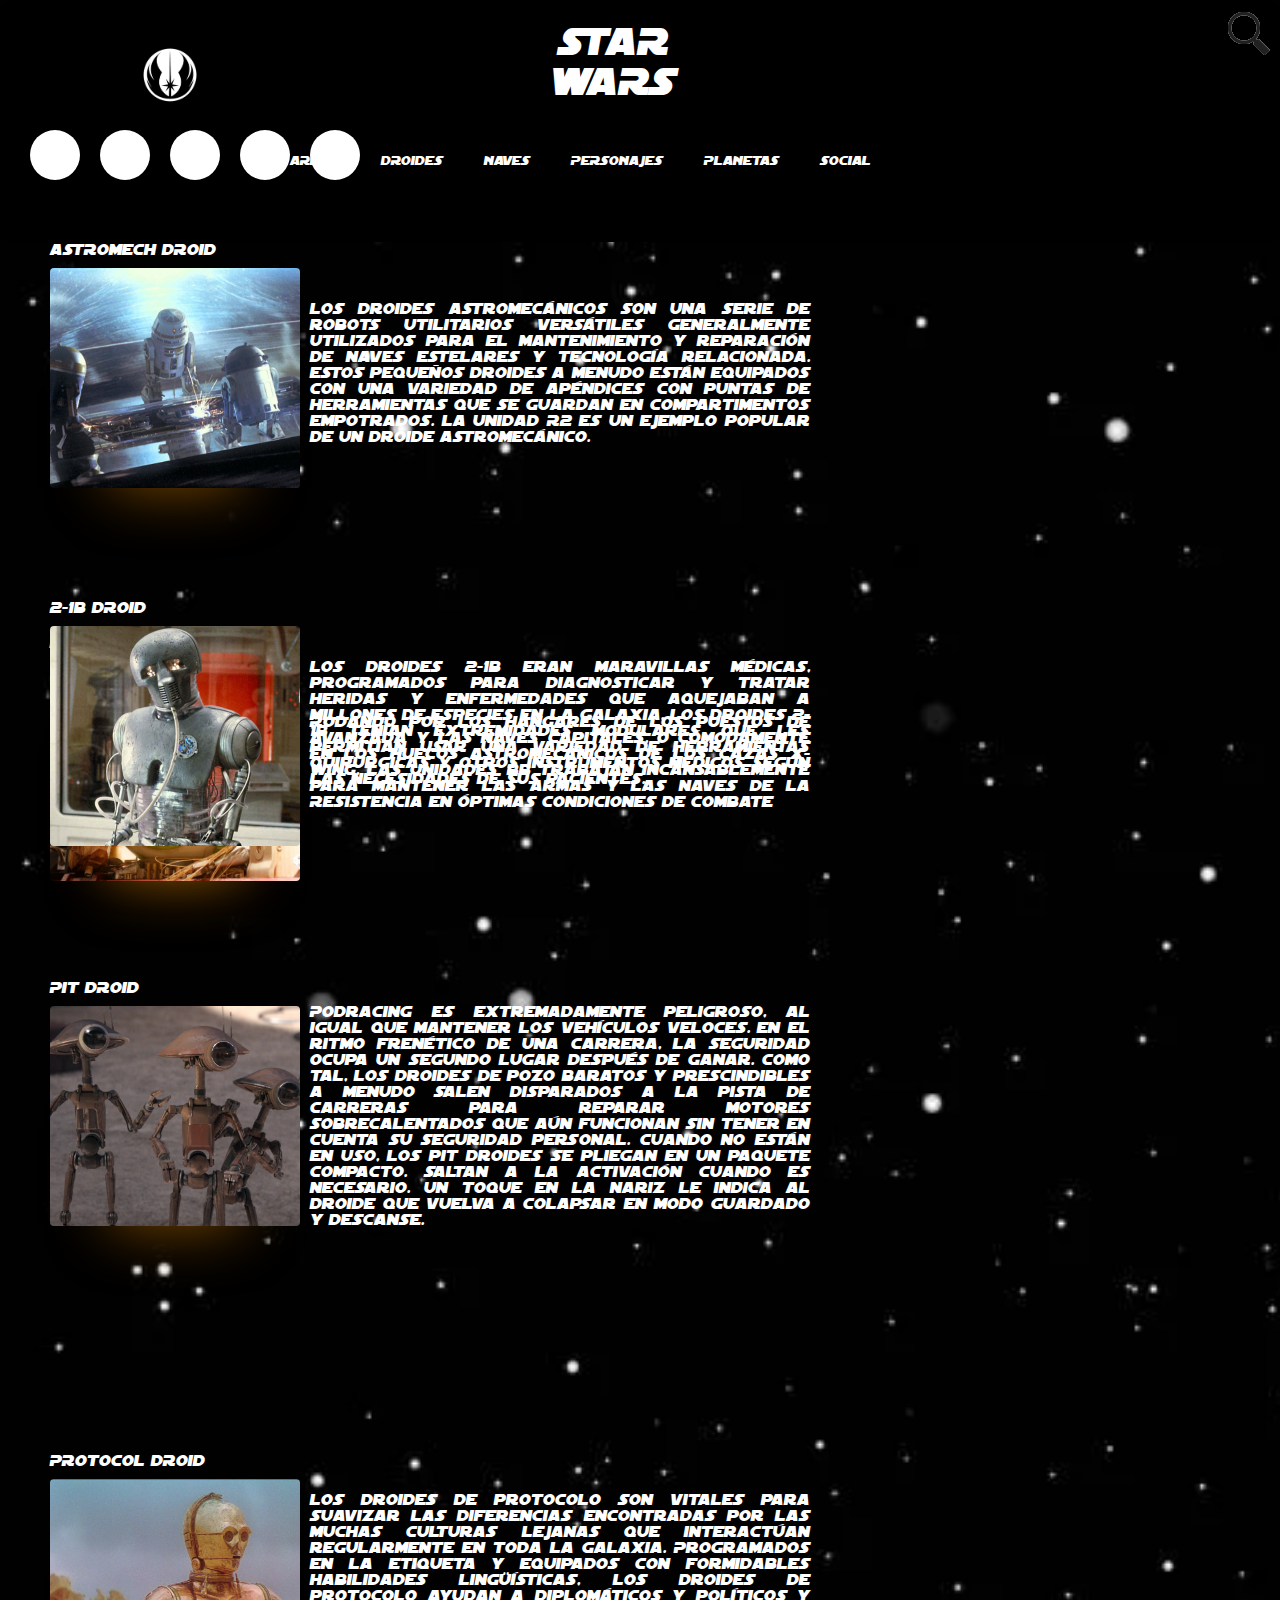
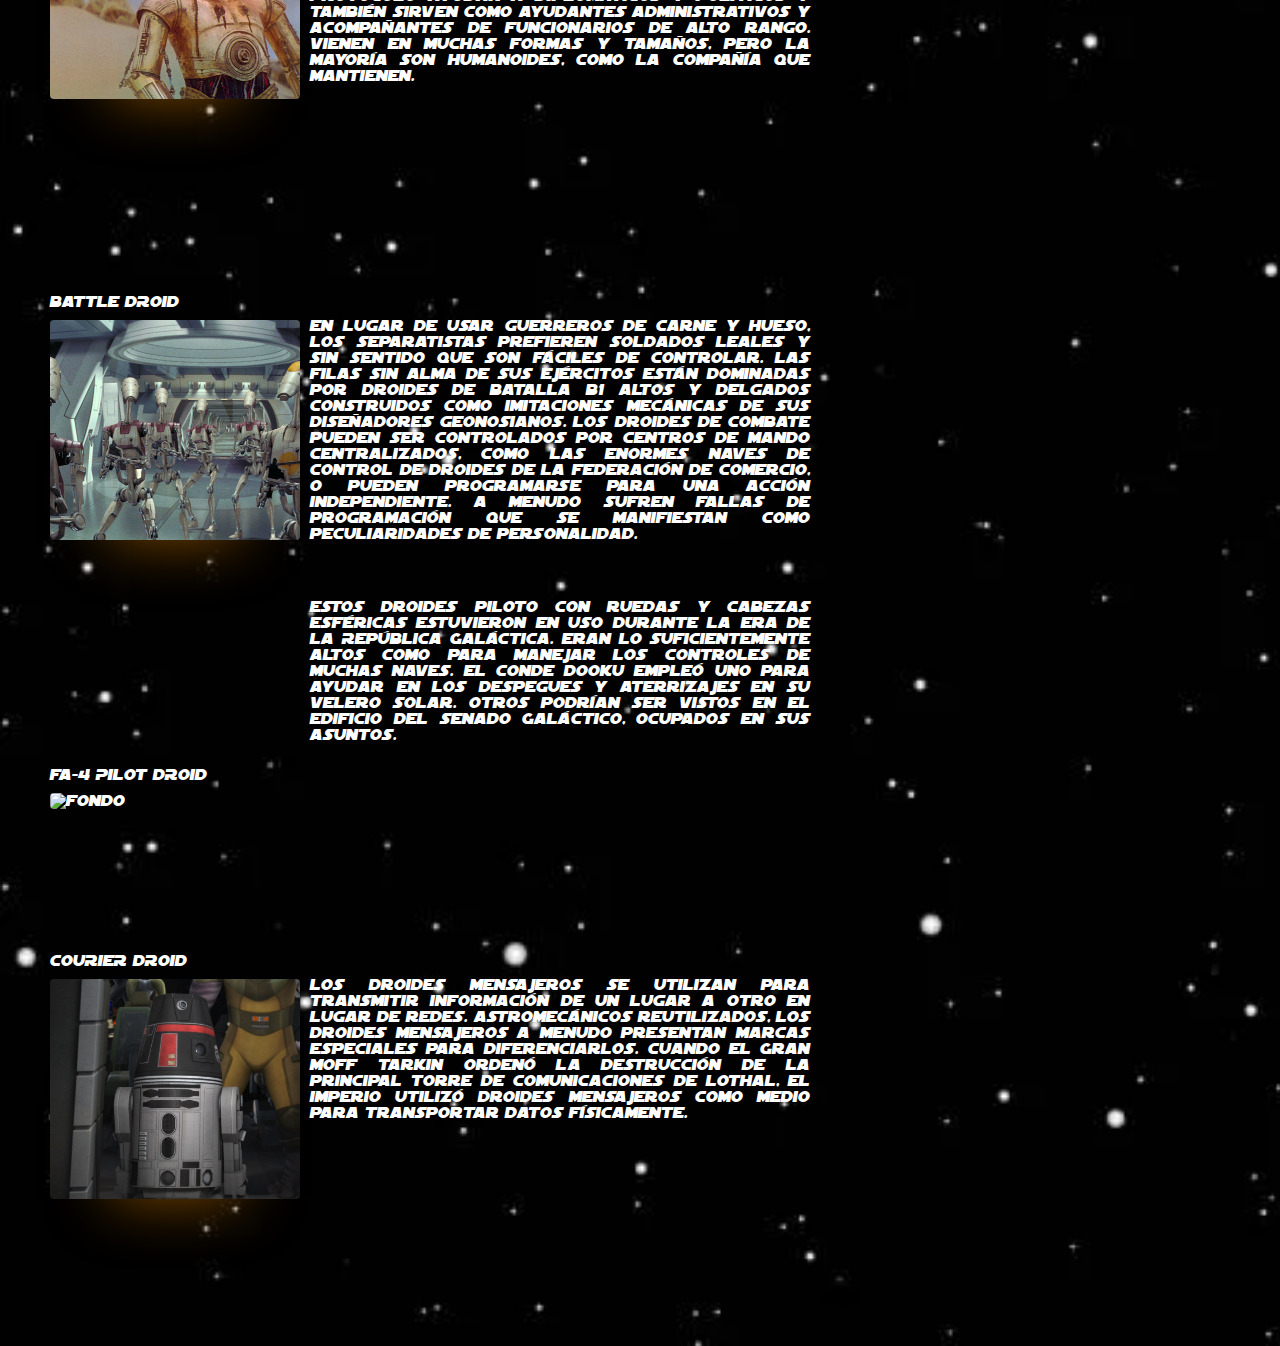
==== commit 28f226ca: "Merge branch 'naves'" ====
--- a/pages/droides.html
+++ b/pages/droides.html
@@ -181,10 +181,10 @@
       <article class="articledroides">
         <h2 class="titulodroid">FA-4 PILOT DROID</h2>
         <div class="imagendroid">
-          <img class="tamañoimagen" src="../img/fa-4-pilot-droid.jpeg" alt="fondo">
+          <img class="tamañoimagen" src="../img/fa-4-pilot-droid_b24e3456.jpeg" alt="fondo">
           <img class="tamañoimagen" src="../img/FA4PilotDroid-NEGTD.webp" alt="transicion">
         </div>
-        <span class="textodroid">
+        <span class="textodroid4">
           Estos droides piloto con ruedas y cabezas esféricas estuvieron en uso durante la era de la República Galáctica. Eran lo suficientemente
            altos como para manejar los controles de muchas naves. El conde Dooku empleó uno para ayudar en los despegues y aterrizajes en su velero
             solar. Otros podrían ser vistos en el edificio del Senado Galáctico, ocupados en sus asuntos.</span>
@@ -196,9 +196,9 @@
         <h2 class="titulodroid">COURIER DROID</h2>
         <div class="imagendroid">
           <img class="tamañoimagen" src="../img/image_416c6dc3.jpeg" alt="fondo">
-          <img class="tamañoimagen" src="../img/4830-1611134323-1240537577.webp" alt="transicion">
-        </div>
-        <span class="textodroid">
+          <img class="tamañoimagen" src="../img/Battle_Droid.webp" alt="transicion">
+        </div>
+        <span class="textodroid3">
           Los droides mensajeros se utilizan para transmitir información de un lugar a otro en lugar de redes. Astromecánicos reutilizados, 
           los droides mensajeros a menudo presentan marcas especiales para diferenciarlos. Cuando el Gran Moff Tarkin ordenó la destrucción 
           de la principal torre de comunicaciones de Lothal, el Imperio utilizó droides mensajeros como medio para transportar datos físicamente.</span>
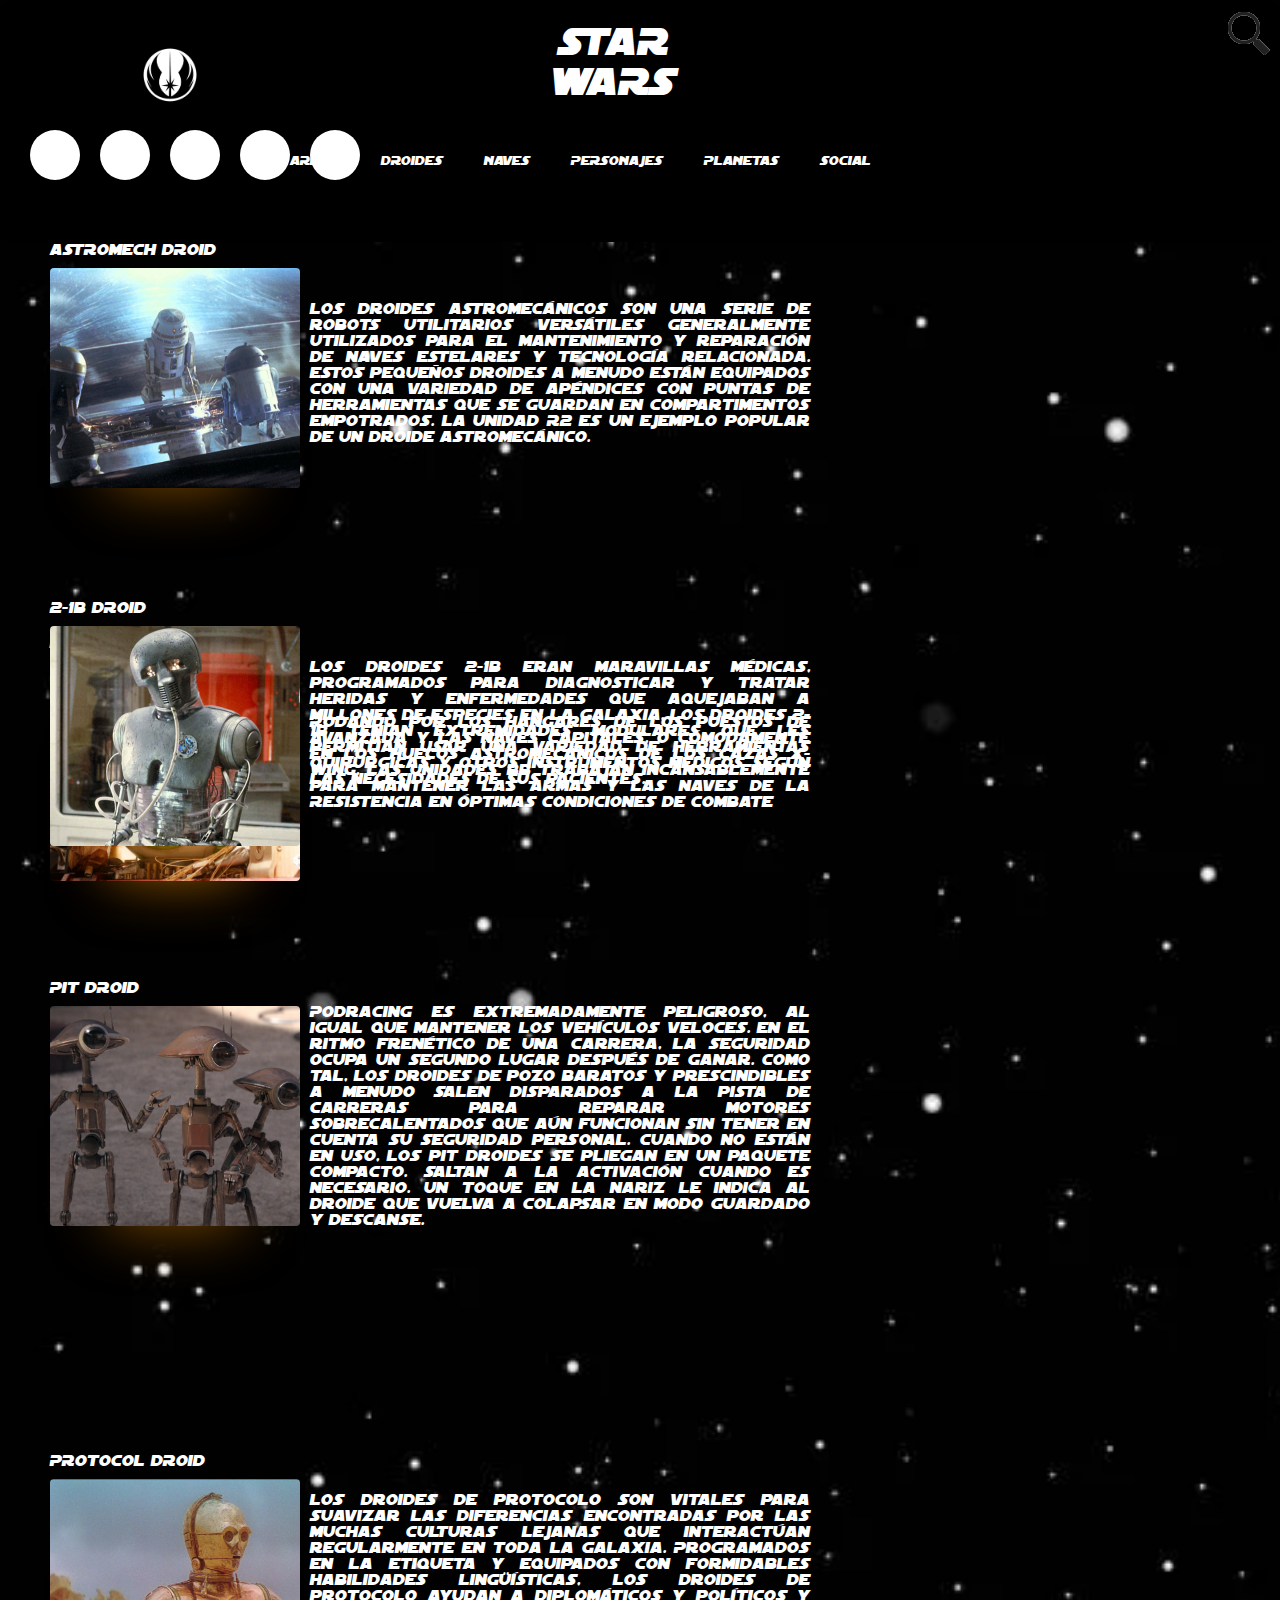
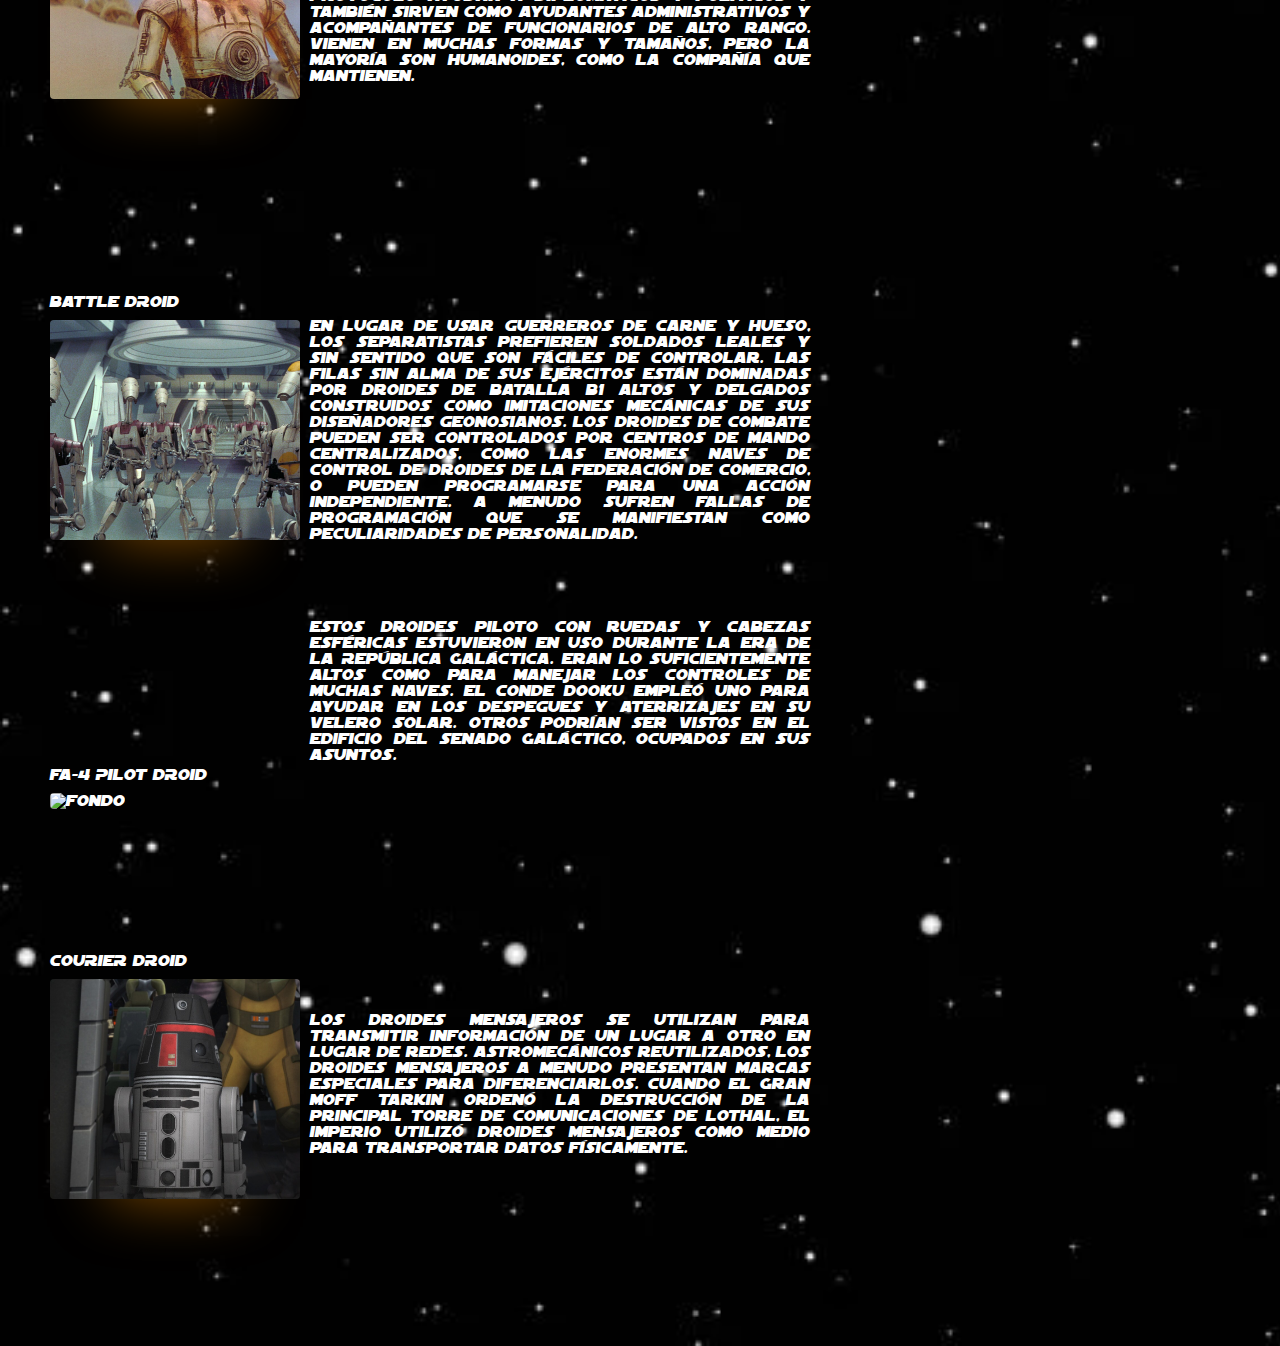
==== commit 285640e8: "solucionado" ====
--- a/pages/droides.html
+++ b/pages/droides.html
@@ -181,10 +181,10 @@
       <article class="articledroides">
         <h2 class="titulodroid">FA-4 PILOT DROID</h2>
         <div class="imagendroid">
-          <img class="tamañoimagen" src="../img/fa-4-pilot-droid_b24e3456.jpeg" alt="fondo">
+          <img class="tamañoimagen" src="../img/fa-4-pilot-droid.jpeg" alt="fondo">
           <img class="tamañoimagen" src="../img/FA4PilotDroid-NEGTD.webp" alt="transicion">
         </div>
-        <span class="textodroid4">
+        <span class="textodroid">
           Estos droides piloto con ruedas y cabezas esféricas estuvieron en uso durante la era de la República Galáctica. Eran lo suficientemente
            altos como para manejar los controles de muchas naves. El conde Dooku empleó uno para ayudar en los despegues y aterrizajes en su velero
             solar. Otros podrían ser vistos en el edificio del Senado Galáctico, ocupados en sus asuntos.</span>
@@ -196,9 +196,9 @@
         <h2 class="titulodroid">COURIER DROID</h2>
         <div class="imagendroid">
           <img class="tamañoimagen" src="../img/image_416c6dc3.jpeg" alt="fondo">
-          <img class="tamañoimagen" src="../img/Battle_Droid.webp" alt="transicion">
-        </div>
-        <span class="textodroid3">
+          <img class="tamañoimagen" src="../img/4830-1611134323-1240537577.webp" alt="transicion">
+        </div>
+        <span class="textodroid">
           Los droides mensajeros se utilizan para transmitir información de un lugar a otro en lugar de redes. Astromecánicos reutilizados, 
           los droides mensajeros a menudo presentan marcas especiales para diferenciarlos. Cuando el Gran Moff Tarkin ordenó la destrucción 
           de la principal torre de comunicaciones de Lothal, el Imperio utilizó droides mensajeros como medio para transportar datos físicamente.</span>
